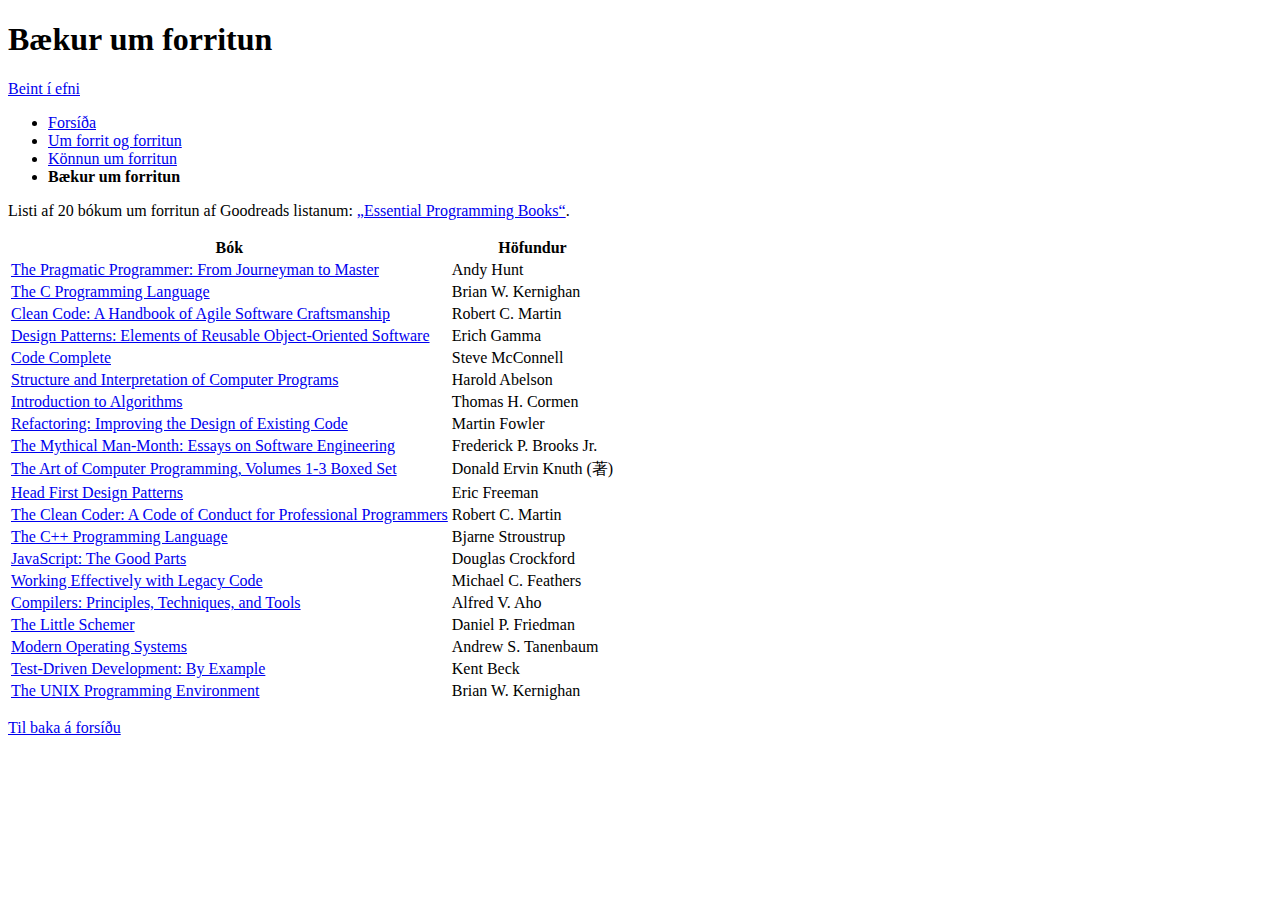
==== index.html @ 3bd28d53 "Update index.html" ====
<!DOCTYPE html>
<html lang="is">
  <head>
    <meta charset="utf-8" />
    <title>Bækur um forritun</title>
  </head>
  <body>
    <header>
      <h1>Bækur um forritun</h1>
    </header>

    <p><a href="#efni">Beint í efni</a></p>

    <nav>
      <ul>
        <li><a href="../index.html">Forsíða</a></li>
        <li><a href="um.html">Um forrit og forritun</a></li>
        <li><a href="konnun.html">Könnun um forritun</a></li>
        <li><strong>Bækur um forritun</strong></li>
      </ul>
    </nav>

    <main id="efni">
      <p>
        Listi af 20 bókum um forritun af Goodreads listanum:
        <a href="https://www.goodreads.com/list/show/542.Essential_Programming_Books"
          >„Essential Programming Books“</a
        >.
      </p>
      <table>
        <thead>
          <tr>
            <th>Bók</th>
            <th>Höfundur</th>
          </tr>
        </thead>
        <tbody>
          <tr>
            <td>
              <a href="https://www.goodreads.com/book/show/4099.The_Pragmatic_Programmer"
                >The Pragmatic Programmer: From Journeyman to Master</a
              >
            </td>
            <td>Andy Hunt</td>
          </tr>
          <tr>
            <td>
              <a href="https://www.goodreads.com/book/show/515601.The_C_Programming_Language"
                >The C Programming Language</a
              >
            </td>
            <td>Brian W. Kernighan</td>
          </tr>
          <tr>
            <td>
              <a href="https://www.goodreads.com/book/show/3735293-clean-code"
                >Clean Code: A Handbook of Agile Software Craftsmanship</a
              >
            </td>
            <td>Robert C. Martin</td>
          </tr>
          <tr>
            <td>
              <a href="https://www.goodreads.com/book/show/85009.Design_Patterns"
                >Design Patterns: Elements of Reusable Object-Oriented Software</a
              >
            </td>
            <td>Erich Gamma</td>
          </tr>
          <tr>
            <td>
              <a href="https://www.goodreads.com/book/show/4845.Code_Complete">Code Complete</a>
            </td>
            <td>Steve McConnell</td>
          </tr>
          <tr>
            <td>
              <a
                href="https://www.goodreads.com/book/show/43713.Structure_and_Interpretation_of_Computer_Programs"
                >Structure and Interpretation of Computer Programs</a
              >
            </td>
            <td>Harold Abelson</td>
          </tr>
          <tr>
            <td>
              <a href="https://www.goodreads.com/book/show/108986.Introduction_to_Algorithms"
                >Introduction to Algorithms</a
              >
            </td>
            <td>Thomas H. Cormen</td>
          </tr>
          <tr>
            <td>
              <a href="https://www.goodreads.com/book/show/44936.Refactoring"
                >Refactoring: Improving the Design of Existing Code</a
              >
            </td>
            <td>Martin Fowler</td>
          </tr>
          <tr>
            <td>
              <a href="https://www.goodreads.com/book/show/13629.The_Mythical_Man_Month"
                >The Mythical Man-Month: Essays on Software Engineering</a
              >
            </td>
            <td>Frederick P. Brooks Jr.</td>
          </tr>
          <tr>
            <td>
              <a
                href="https://www.goodreads.com/book/show/112239.The_Art_of_Computer_Programming_Volumes_1_3_Boxed_Set"
                >The Art of Computer Programming, Volumes 1-3 Boxed Set</a
              >
            </td>
            <td>Donald Ervin Knuth (著)</td>
          </tr>
          <tr>
            <td>
              <a href="https://www.goodreads.com/book/show/58128.Head_First_Design_Patterns"
                >Head First Design Patterns</a
              >
            </td>
            <td>Eric Freeman</td>
          </tr>
          <tr>
            <td>
              <a href="https://www.goodreads.com/book/show/10284614-the-clean-coder"
                >The Clean Coder: A Code of Conduct for Professional Programmers</a
              >
            </td>
            <td>Robert C. Martin</td>
          </tr>
          <tr>
            <td>
              <a href="https://www.goodreads.com/book/show/112251.The_C_Programming_Language"
                >The C++ Programming Language</a
              >
            </td>
            <td>Bjarne Stroustrup</td>
          </tr>
          <tr>
            <td>
              <a href="https://www.goodreads.com/book/show/2998152-javascript"
                >JavaScript: The Good Parts</a
              >
            </td>
            <td>Douglas Crockford</td>
          </tr>
          <tr>
            <td>
              <a
                href="https://www.goodreads.com/book/show/44919.Working_Effectively_with_Legacy_Code"
                >Working Effectively with Legacy Code</a
              >
            </td>
            <td>Michael C. Feathers</td>
          </tr>
          <tr>
            <td>
              <a href="https://www.goodreads.com/book/show/703102.Compilers"
                >Compilers: Principles, Techniques, and Tools</a
              >
            </td>
            <td>Alfred V. Aho</td>
          </tr>
          <tr>
            <td>
              <a href="https://www.goodreads.com/book/show/548914.The_Little_Schemer"
                >The Little Schemer</a
              >
            </td>
            <td>Daniel P. Friedman</td>
          </tr>
          <tr>
            <td>
              <a href="https://www.goodreads.com/book/show/166195.Modern_Operating_Systems"
                >Modern Operating Systems</a
              >
            </td>
            <td>Andrew S. Tanenbaum</td>
          </tr>
          <tr>
            <td>
              <a href="https://www.goodreads.com/book/show/387190.Test_Driven_Development"
                >Test-Driven Development: By Example</a
              >
            </td>
            <td>Kent Beck</td>
          </tr>
          <tr>
            <td>
              <a href="https://www.goodreads.com/book/show/337338.The_UNIX_Programming_Environment"
                >The UNIX Programming Environment</a
              >
            </td>
            <td>Brian W. Kernighan</td>
          </tr>
        </tbody>
      </table>
    </main>
    <footer>
      <p><a href="../index.html">Til baka á forsíðu</a></p>
    </footer>
  </body>
</html>
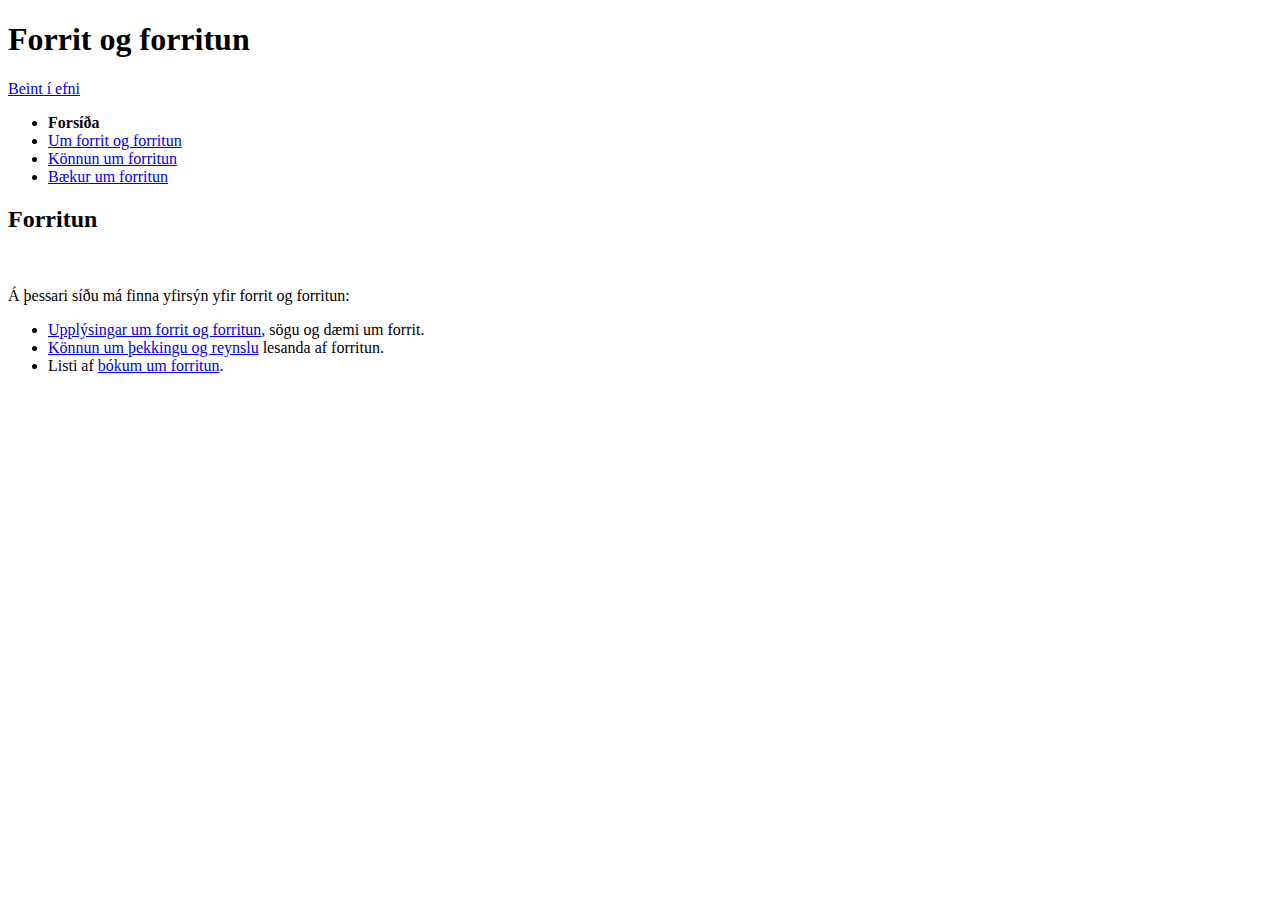
==== commit 3c5e1296: "Update index.html" ====
--- a/index.html
+++ b/index.html
@@ -2,205 +2,39 @@
 <html lang="is">
   <head>
     <meta charset="utf-8" />
-    <title>Bækur um forritun</title>
+    <title>Forrit og forritun</title>
+    <meta name="description" content="" />
+    <meta property="og:title" content="Forrit og forritun" />
+    <meta property="og:description" content="Lýsing fyrir Facebook" />
+    <meta property="og:image" content="./myndir/tolva.jpg" />
   </head>
   <body>
     <header>
-      <h1>Bækur um forritun</h1>
+      <h1>Forrit og forritun</h1>
     </header>
 
     <p><a href="#efni">Beint í efni</a></p>
 
     <nav>
       <ul>
-        <li><a href="../index.html">Forsíða</a></li>
-        <li><a href="um.html">Um forrit og forritun</a></li>
-        <li><a href="konnun.html">Könnun um forritun</a></li>
-        <li><strong>Bækur um forritun</strong></li>
+        <li><strong>Forsíða</strong></li>
+        <li><a href="sidur/um.html">Um forrit og forritun</a></li>
+        <li><a href="sidur/konnun.html">Könnun um forritun</a></li>
+        <li><a href="sidur/baekur.html">Bækur um forritun</a></li>
       </ul>
     </nav>
 
     <main id="efni">
-      <p>
-        Listi af 20 bókum um forritun af Goodreads listanum:
-        <a href="https://www.goodreads.com/list/show/542.Essential_Programming_Books"
-          >„Essential Programming Books“</a
-        >.
-      </p>
-      <table>
-        <thead>
-          <tr>
-            <th>Bók</th>
-            <th>Höfundur</th>
-          </tr>
-        </thead>
-        <tbody>
-          <tr>
-            <td>
-              <a href="https://www.goodreads.com/book/show/4099.The_Pragmatic_Programmer"
-                >The Pragmatic Programmer: From Journeyman to Master</a
-              >
-            </td>
-            <td>Andy Hunt</td>
-          </tr>
-          <tr>
-            <td>
-              <a href="https://www.goodreads.com/book/show/515601.The_C_Programming_Language"
-                >The C Programming Language</a
-              >
-            </td>
-            <td>Brian W. Kernighan</td>
-          </tr>
-          <tr>
-            <td>
-              <a href="https://www.goodreads.com/book/show/3735293-clean-code"
-                >Clean Code: A Handbook of Agile Software Craftsmanship</a
-              >
-            </td>
-            <td>Robert C. Martin</td>
-          </tr>
-          <tr>
-            <td>
-              <a href="https://www.goodreads.com/book/show/85009.Design_Patterns"
-                >Design Patterns: Elements of Reusable Object-Oriented Software</a
-              >
-            </td>
-            <td>Erich Gamma</td>
-          </tr>
-          <tr>
-            <td>
-              <a href="https://www.goodreads.com/book/show/4845.Code_Complete">Code Complete</a>
-            </td>
-            <td>Steve McConnell</td>
-          </tr>
-          <tr>
-            <td>
-              <a
-                href="https://www.goodreads.com/book/show/43713.Structure_and_Interpretation_of_Computer_Programs"
-                >Structure and Interpretation of Computer Programs</a
-              >
-            </td>
-            <td>Harold Abelson</td>
-          </tr>
-          <tr>
-            <td>
-              <a href="https://www.goodreads.com/book/show/108986.Introduction_to_Algorithms"
-                >Introduction to Algorithms</a
-              >
-            </td>
-            <td>Thomas H. Cormen</td>
-          </tr>
-          <tr>
-            <td>
-              <a href="https://www.goodreads.com/book/show/44936.Refactoring"
-                >Refactoring: Improving the Design of Existing Code</a
-              >
-            </td>
-            <td>Martin Fowler</td>
-          </tr>
-          <tr>
-            <td>
-              <a href="https://www.goodreads.com/book/show/13629.The_Mythical_Man_Month"
-                >The Mythical Man-Month: Essays on Software Engineering</a
-              >
-            </td>
-            <td>Frederick P. Brooks Jr.</td>
-          </tr>
-          <tr>
-            <td>
-              <a
-                href="https://www.goodreads.com/book/show/112239.The_Art_of_Computer_Programming_Volumes_1_3_Boxed_Set"
-                >The Art of Computer Programming, Volumes 1-3 Boxed Set</a
-              >
-            </td>
-            <td>Donald Ervin Knuth (著)</td>
-          </tr>
-          <tr>
-            <td>
-              <a href="https://www.goodreads.com/book/show/58128.Head_First_Design_Patterns"
-                >Head First Design Patterns</a
-              >
-            </td>
-            <td>Eric Freeman</td>
-          </tr>
-          <tr>
-            <td>
-              <a href="https://www.goodreads.com/book/show/10284614-the-clean-coder"
-                >The Clean Coder: A Code of Conduct for Professional Programmers</a
-              >
-            </td>
-            <td>Robert C. Martin</td>
-          </tr>
-          <tr>
-            <td>
-              <a href="https://www.goodreads.com/book/show/112251.The_C_Programming_Language"
-                >The C++ Programming Language</a
-              >
-            </td>
-            <td>Bjarne Stroustrup</td>
-          </tr>
-          <tr>
-            <td>
-              <a href="https://www.goodreads.com/book/show/2998152-javascript"
-                >JavaScript: The Good Parts</a
-              >
-            </td>
-            <td>Douglas Crockford</td>
-          </tr>
-          <tr>
-            <td>
-              <a
-                href="https://www.goodreads.com/book/show/44919.Working_Effectively_with_Legacy_Code"
-                >Working Effectively with Legacy Code</a
-              >
-            </td>
-            <td>Michael C. Feathers</td>
-          </tr>
-          <tr>
-            <td>
-              <a href="https://www.goodreads.com/book/show/703102.Compilers"
-                >Compilers: Principles, Techniques, and Tools</a
-              >
-            </td>
-            <td>Alfred V. Aho</td>
-          </tr>
-          <tr>
-            <td>
-              <a href="https://www.goodreads.com/book/show/548914.The_Little_Schemer"
-                >The Little Schemer</a
-              >
-            </td>
-            <td>Daniel P. Friedman</td>
-          </tr>
-          <tr>
-            <td>
-              <a href="https://www.goodreads.com/book/show/166195.Modern_Operating_Systems"
-                >Modern Operating Systems</a
-              >
-            </td>
-            <td>Andrew S. Tanenbaum</td>
-          </tr>
-          <tr>
-            <td>
-              <a href="https://www.goodreads.com/book/show/387190.Test_Driven_Development"
-                >Test-Driven Development: By Example</a
-              >
-            </td>
-            <td>Kent Beck</td>
-          </tr>
-          <tr>
-            <td>
-              <a href="https://www.goodreads.com/book/show/337338.The_UNIX_Programming_Environment"
-                >The UNIX Programming Environment</a
-              >
-            </td>
-            <td>Brian W. Kernighan</td>
-          </tr>
-        </tbody>
-      </table>
+      <h2>Forritun</h2>
+      <img src="./myndir/tolva.jpg" alt="" />
+
+      <p>Á þessari síðu má finna yfirsýn yfir forrit og forritun:</p>
+
+      <ul>
+        <li><a href="sidur/um.html">Upplýsingar um forrit og forritun</a>, sögu og dæmi um forrit.</li>
+        <li><a href="sidur/konnun.html">Könnun um þekkingu og reynslu</a> lesanda af forritun.</li>
+        <li>Listi af <a href="sidur/baekur.html">bókum um forritun</a>.</li>
+      </ul>
     </main>
-    <footer>
-      <p><a href="../index.html">Til baka á forsíðu</a></p>
-    </footer>
   </body>
 </html>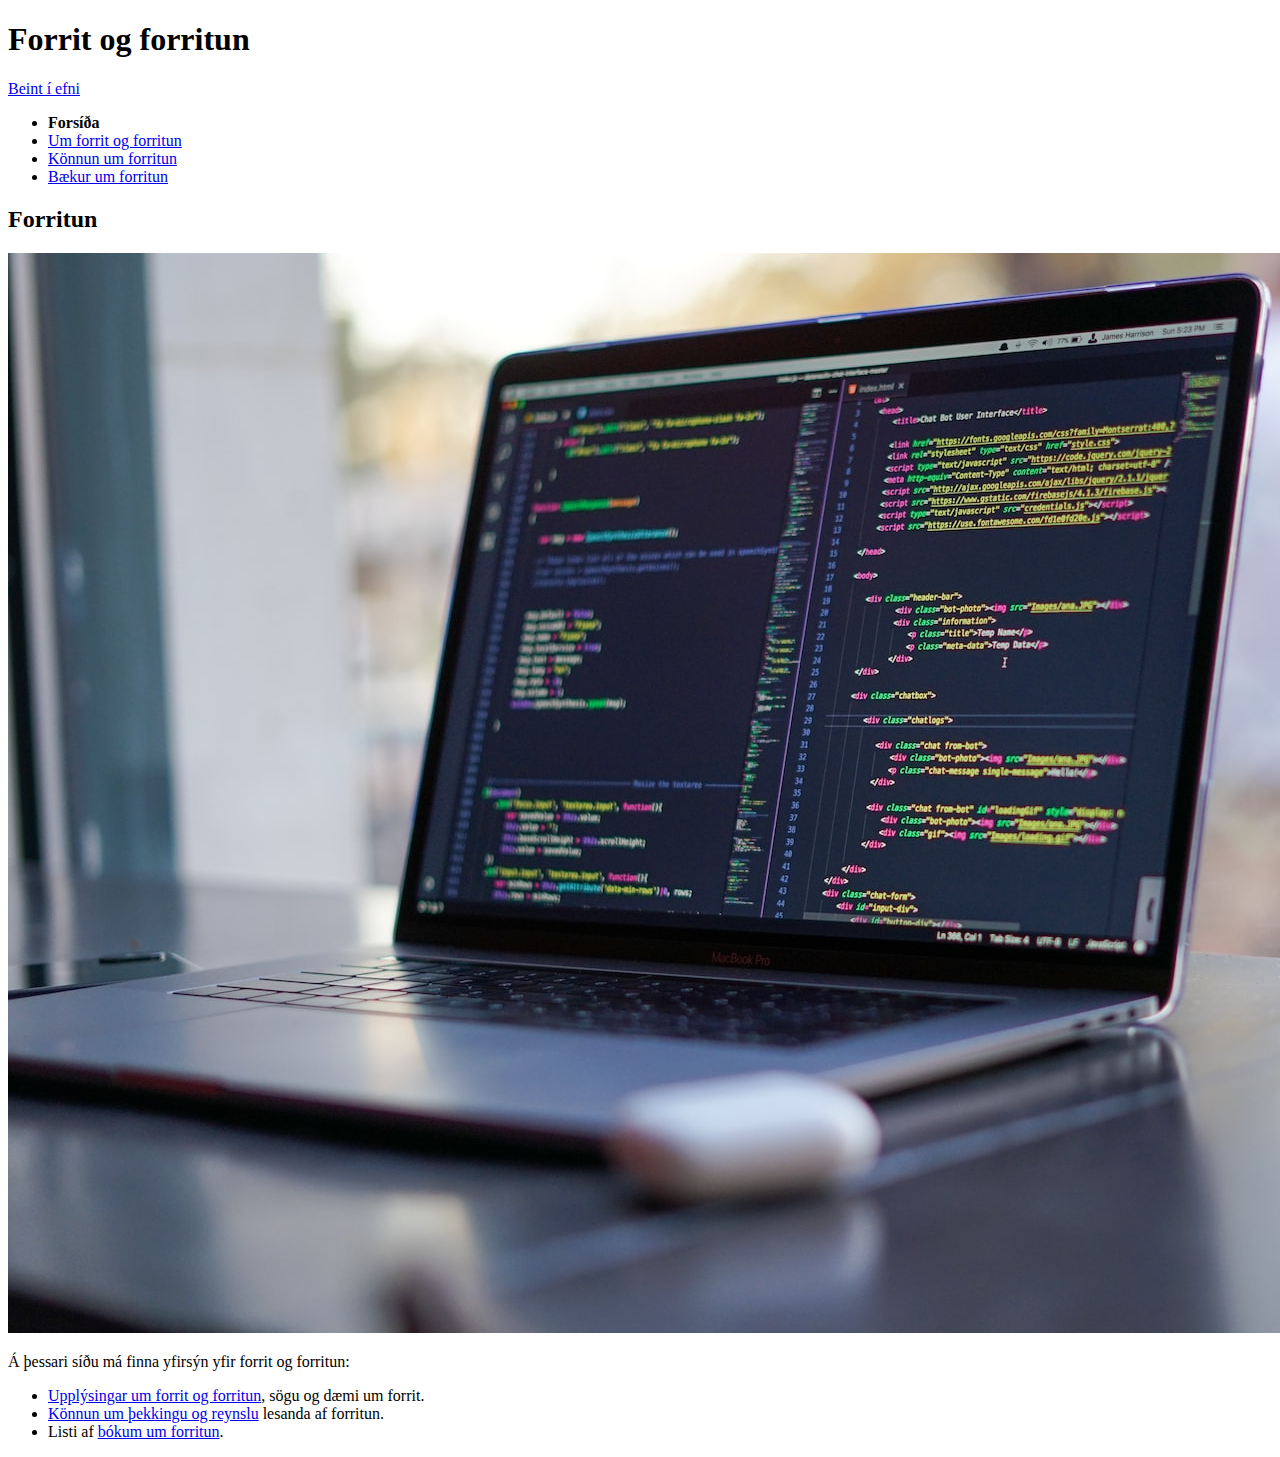
==== commit d97b1961: "Update index.html" ====
--- a/index.html
+++ b/index.html
@@ -26,7 +26,7 @@
 
     <main id="efni">
       <h2>Forritun</h2>
-      <img src="./myndir/tolva.jpg" alt="" />
+      <img src="./myndir /tolva.jpg" alt="" />
 
       <p>Á þessari síðu má finna yfirsýn yfir forrit og forritun:</p>
 
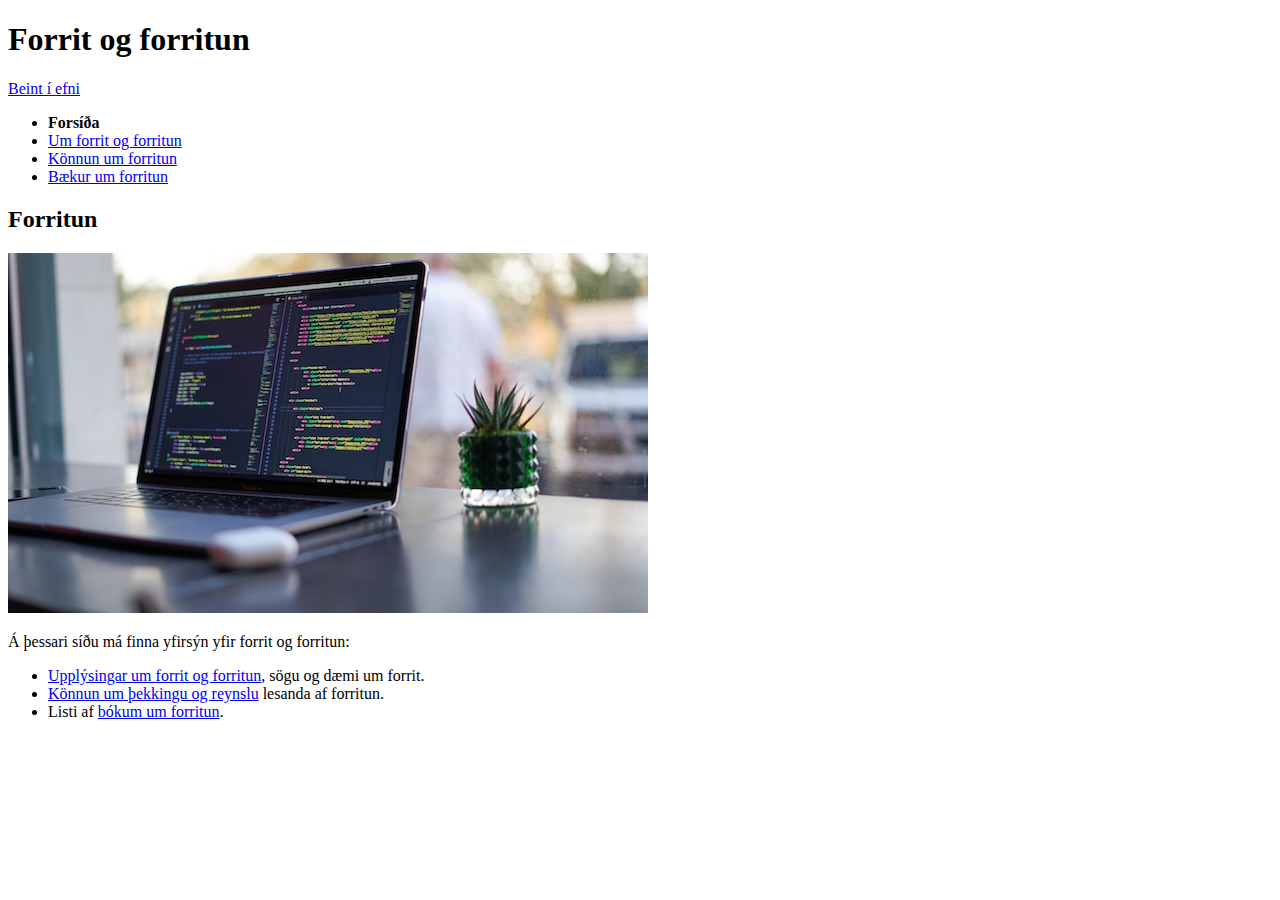
==== commit 94092a2c: "Update index.html" ====
--- a/index.html
+++ b/index.html
@@ -18,9 +18,9 @@
     <nav>
       <ul>
         <li><strong>Forsíða</strong></li>
-        <li><a href="sidur/um.html">Um forrit og forritun</a></li>
-        <li><a href="sidur/konnun.html">Könnun um forritun</a></li>
-        <li><a href="sidur/baekur.html">Bækur um forritun</a></li>
+        <li><a href="sidur /um.html">Um forrit og forritun</a></li>
+        <li><a href="sidur /konnun.html">Könnun um forritun</a></li>
+        <li><a href="sidur /baekur.html">Bækur um forritun</a></li>
       </ul>
     </nav>
 
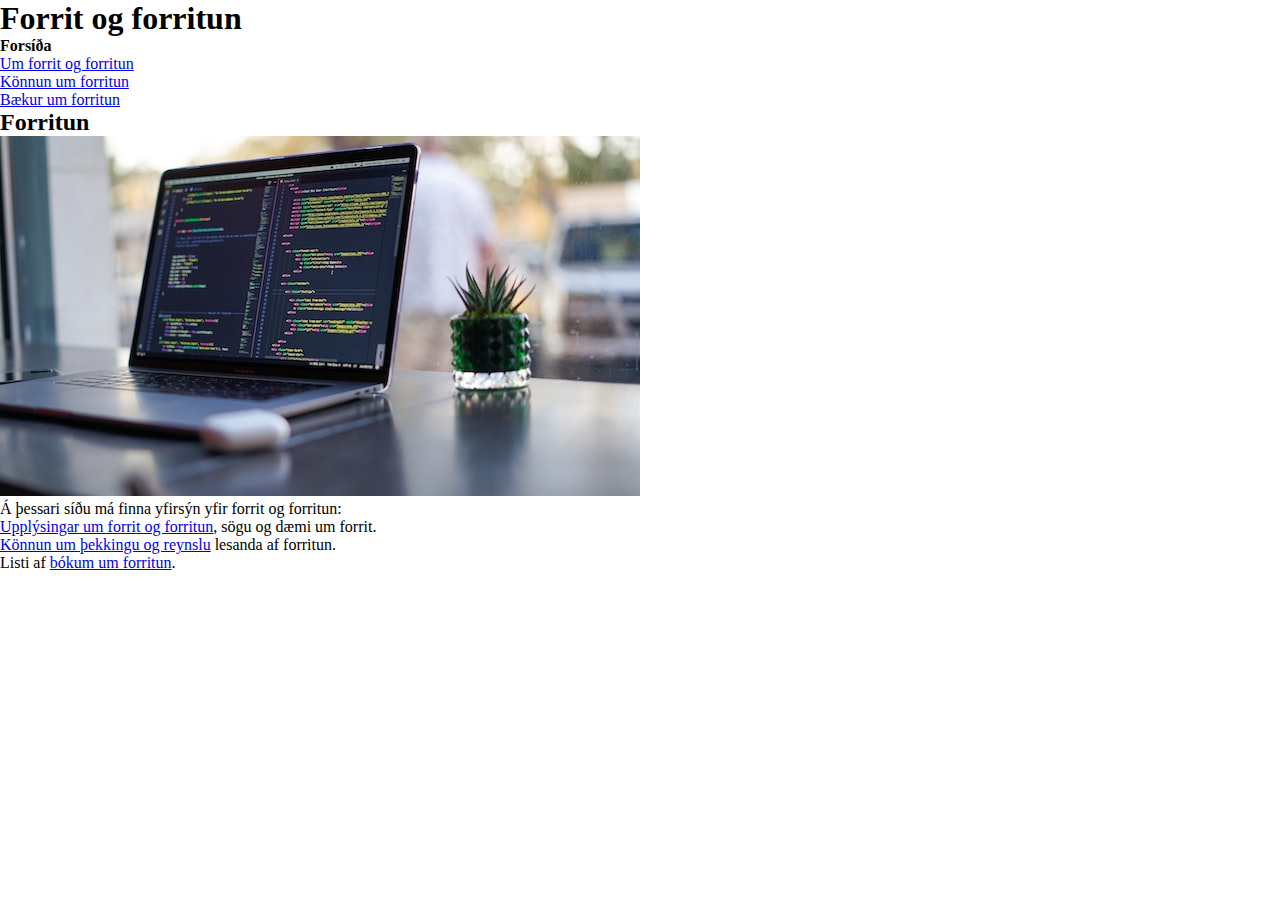
==== commit e7f7df43: "Update index.html" ====
--- a/index.html
+++ b/index.html
@@ -7,14 +7,14 @@
     <meta property="og:title" content="Forrit og forritun" />
     <meta property="og:description" content="Lýsing fyrir Facebook" />
     <meta property="og:image" content="./myndir/tolva.jpg" />
+    <link rel ="stylesheet" href="styles.css"> 
   </head>
   <body>
+    <div class="content">
     <header>
       <h1>Forrit og forritun</h1>
+      <p class="sr-only" ><a href="#efni">Beint í efni</a></p>
     </header>
-
-    <p><a href="#efni">Beint í efni</a></p>
-
     <nav>
       <ul>
         <li><strong>Forsíða</strong></li>
@@ -24,17 +24,20 @@
       </ul>
     </nav>
 
+    <div= class="wrapper">
     <main id="efni">
       <h2>Forritun</h2>
-      <img src="./myndir /tolva.jpg" alt="" />
+      <img src="myndir /tolva.jpg" alt="" />
 
       <p>Á þessari síðu má finna yfirsýn yfir forrit og forritun:</p>
 
       <ul>
-        <li><a href="sidur/um.html">Upplýsingar um forrit og forritun</a>, sögu og dæmi um forrit.</li>
-        <li><a href="sidur/konnun.html">Könnun um þekkingu og reynslu</a> lesanda af forritun.</li>
-        <li>Listi af <a href="sidur/baekur.html">bókum um forritun</a>.</li>
+        <li><a href="sidur /um.html">Upplýsingar um forrit og forritun</a>, sögu og dæmi um forrit.</li>
+        <li><a href="sidur /konnun.html">Könnun um þekkingu og reynslu</a> lesanda af forritun.</li>
+        <li>Listi af <a href="sidur /baekur.html">bókum um forritun</a>.</li>
       </ul>
     </main>
+  </div>
+</div>
   </body>
 </html>--- a/styles.css
+++ b/styles.css
@@ -0,0 +1,94 @@
+/*
+Setjum inn „reset“ sem fjarlægir margin og padding af öllu
+Þessu má ekki breyta
+*/
+* {
+    margin: 0;
+    padding: 0;
+  }
+  
+  /*
+  Reiknum stærð á öllum boxum sem border-box.
+  Þessu má breyta eða fjarlægja.
+  */
+  html {
+    box-sizing: border-box;
+    font-size: 16px;
+  }
+  
+  /* og látum erfast á allt */
+  *, *:before, *:after {
+    box-sizing: inherit;
+  }
+  
+  /* hjálpar class sem felur sjónrænt en skjálesarar lesa */
+  .sr-only:not(:focus):not(:active) {
+    clip: rect(0 0 0 0); 
+    clip-path: inset(50%);
+    height: 1px;
+    overflow: hidden;
+    position: absolute;
+    white-space: nowrap; 
+    width: 1px;
+  }
+  
+  /* Uppsetning á síðu—layout */
+  .content {
+    /* Lætur börn .content raða sér með _flexbox_ */
+    display: flex;
+    /* röðun sé í dálkaröð (niður) */
+    flex-direction: column;
+  }
+  
+  .content > header {
+  }
+  
+  .content > nav {
+  }
+  
+  .content > main {
+    /* Lætur <main> taka allt auka pláss sem er í boði */
+    flex: 1;
+  }
+  
+  .content > footer {
+  }
+  
+  /* almennar skilgreiningar */
+  
+  h1, h2 {
+    /* TODO setja almennar skilgreinar fyrir fyrirsagnir */
+  }
+  
+  a {
+    /* TODO setja almennar skilgreinar fyrir tengla */
+  }
+  
+  /* nav — valmynd */
+  
+  nav ul {
+    /* TODO */
+  }
+  
+  nav ul li {
+    /* TODO */
+  }
+  
+  /* TODO */
+  
+  
+  /* main — meginmál */
+  
+  /* TODO */
+  
+  /* töflur */
+  
+  table {
+    border-spacing: 0;
+  }
+  
+  /* TODO */
+  
+  /* form */
+  
+  /* TODO */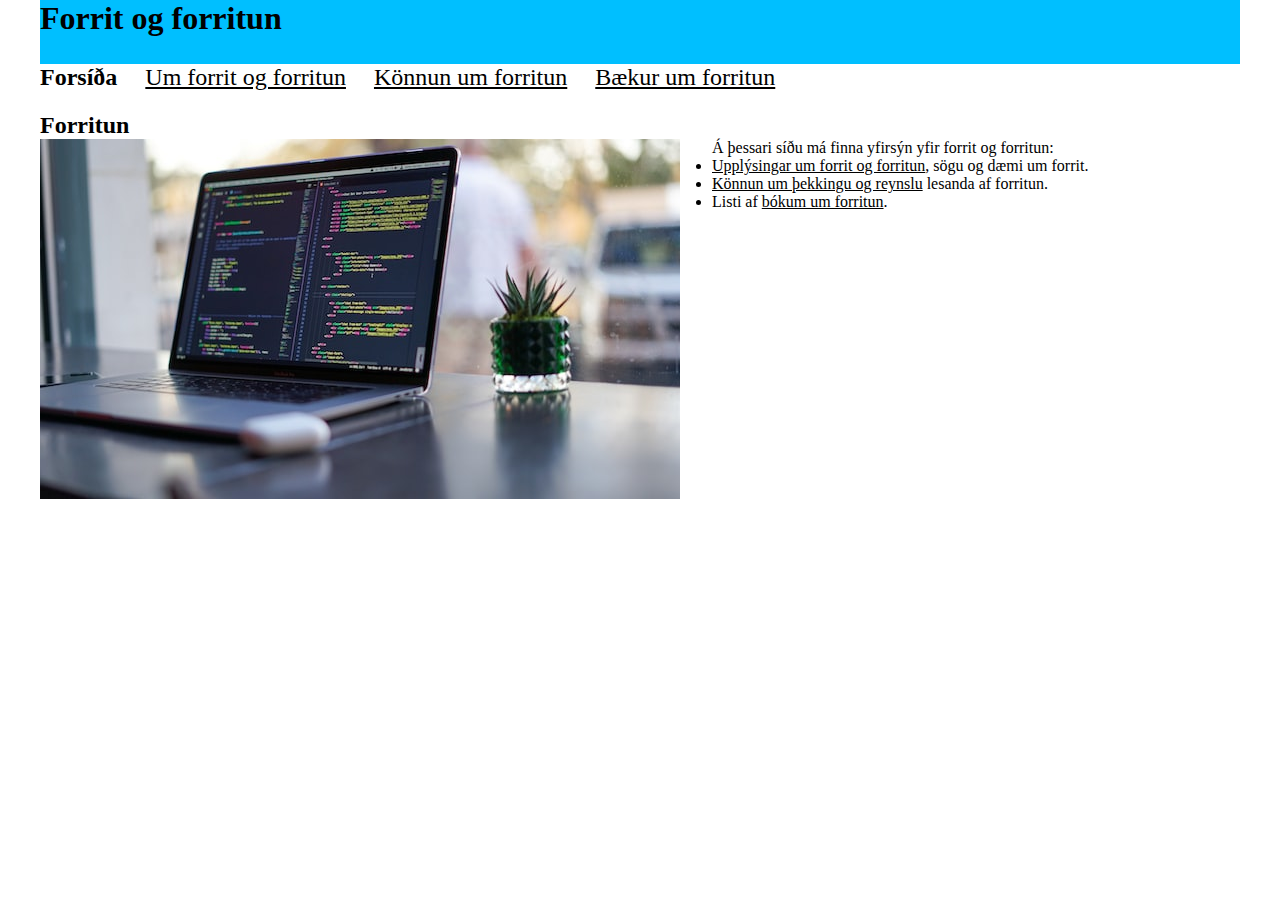
==== commit ee631359: "Update index.html" ====
--- a/index.html
+++ b/index.html
@@ -24,20 +24,26 @@
       </ul>
     </nav>
 
-    <div= class="wrapper">
     <main id="efni">
       <h2>Forritun</h2>
-      <img src="myndir /tolva.jpg" alt="" />
+      <div= class="wrapper">
+        <div>
+          <img src="myndir /tolva.jpg" alt="" />
+        </div>
+        <div>
+          <p>Á þessari síðu má finna yfirsýn yfir forrit og forritun:</p>
 
-      <p>Á þessari síðu má finna yfirsýn yfir forrit og forritun:</p>
-
-      <ul>
-        <li><a href="sidur /um.html">Upplýsingar um forrit og forritun</a>, sögu og dæmi um forrit.</li>
-        <li><a href="sidur /konnun.html">Könnun um þekkingu og reynslu</a> lesanda af forritun.</li>
-        <li>Listi af <a href="sidur /baekur.html">bókum um forritun</a>.</li>
-      </ul>
+          <ul>
+            <li><a href="sidur /um.html">Upplýsingar um forrit og forritun</a>, sögu og dæmi um forrit.</li>
+            <li><a href="sidur /konnun.html">Könnun um þekkingu og reynslu</a> lesanda af forritun.</li>
+            <li>Listi af <a href="sidur /baekur.html">bókum um forritun</a>.</li>
+          </ul>
+        </div>
+      </div>
     </main>
-  </div>
-</div>
+    <footer>
+      <p></p>
+    </footer>
+    </div>
   </body>
 </html>--- a/styles.css
+++ b/styles.css
@@ -31,47 +31,106 @@
     white-space: nowrap; 
     width: 1px;
   }
+  .wrapper {
+    display: flex;
+    flex-direction: row;
+    margin: 0 auto;
+    max-width: 1200px;
+    width: 100%;
+    gap: 2em;
+  }
   
   /* Uppsetning á síðu—layout */
   .content {
+    align-items:flex;
     /* Lætur börn .content raða sér með _flexbox_ */
     display: flex;
     /* röðun sé í dálkaröð (niður) */
     flex-direction: column;
+    margin: 0 auto;
+    max-width: 1200px;
+    width: 100%;
+    position:relative;
+    min-height: 100vh;
+  
   }
+   header {
+    background-color:#00bfff;
+    margin: 0 auto;
+    max-width: 1200px;
+    width: 100%;
+    height: 4rem;
+    
   
-  .content > header {
+  }
+  header h1 {
+    margin: 0 auto;
+    max-width: 1200px;
+    width: 100%;
+   
+  }
+
+  
+  a {
+   color: #000000;
+
   }
   
   .content > nav {
+    height: 3rem;
+    
   }
   
   .content > main {
     /* Lætur <main> taka allt auka pláss sem er í boði */
     flex: 1;
+    height: 3rem;
+    
   }
   
   .content > footer {
+    background-color: #00bfff;
+    margin: 0 auto;
+    max-width: 1200px;
+    width: 100%;
+    height: 3rem;
   }
   
   /* almennar skilgreiningar */
   
   h1, h2 {
     /* TODO setja almennar skilgreinar fyrir fyrirsagnir */
+   
+  
   }
   
   a {
     /* TODO setja almennar skilgreinar fyrir tengla */
+    margin: 0 auto;
+    max-width: 1200px;
+    width: 100%;
+  
   }
   
   /* nav — valmynd */
   
   nav ul {
+
     /* TODO */
+  margin: 0 auto;
+    max-width: 1200px;
+    width: 100%;
+
   }
   
   nav ul li {
-    /* TODO */
+    display: inline;
+    margin: 0 auto;
+    max-width: 1200px;
+    width: 100%;
+    font-size: x-large;
+    margin-right: 1em;
+
   }
   
   /* TODO */
@@ -84,8 +143,16 @@
   /* töflur */
   
   table {
-    border-spacing: 0;
+    border-spacing: 1/4;
+    border-color:#00bfff;
+    margin: 0 auto;
+    max-width: 1200px;
+    width: 100%;
+    ;
+    
   }
+  tr:nth-child(even) {
+    background-color: #afebff;
   
   /* TODO */
   
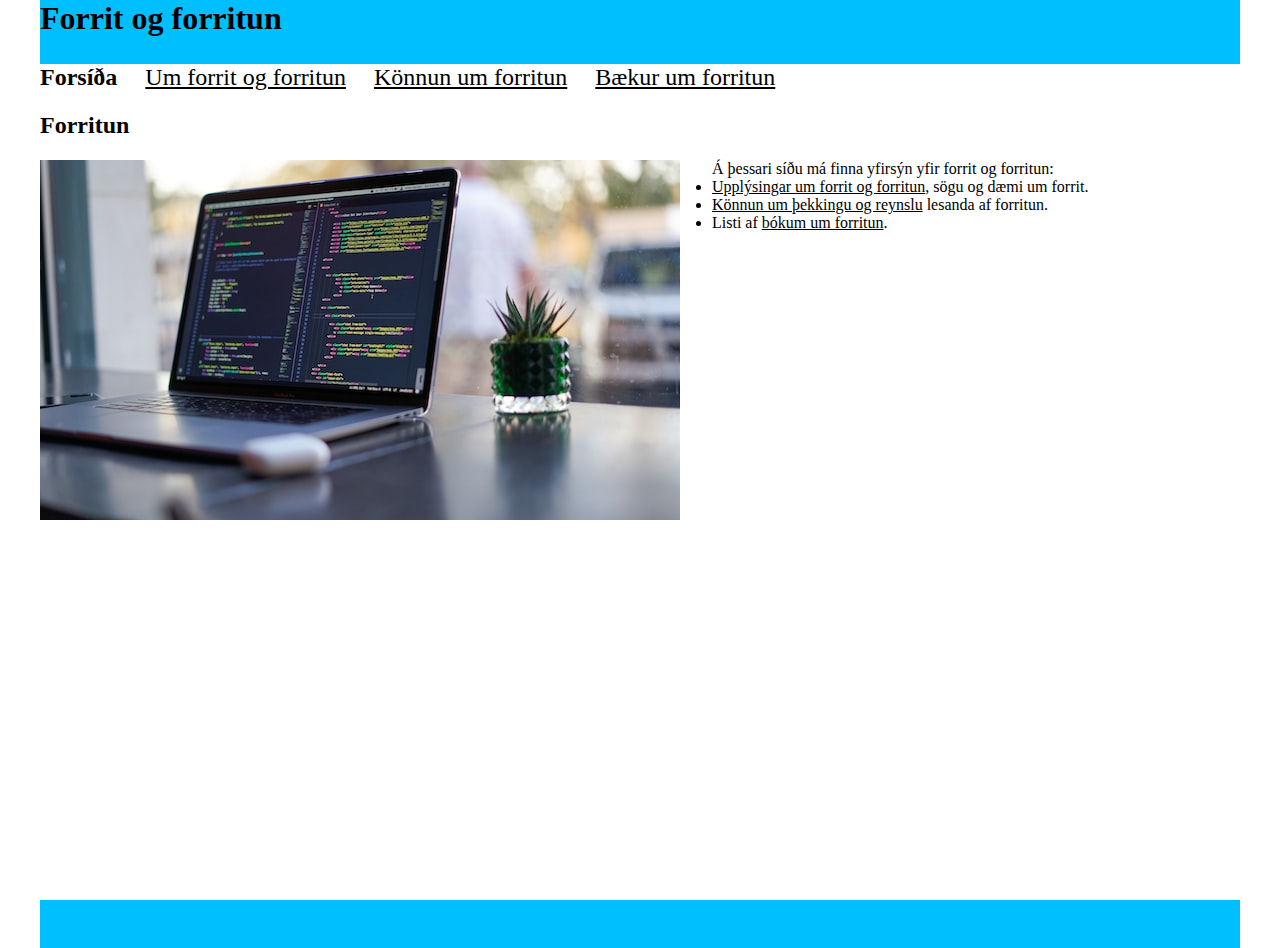
==== commit 07816a47: "Update index.html" ====
--- a/index.html
+++ b/index.html
@@ -3,10 +3,17 @@
   <head>
     <meta charset="utf-8" />
     <title>Forrit og forritun</title>
+    
     <meta name="description" content="" />
     <meta property="og:title" content="Forrit og forritun" />
     <meta property="og:description" content="Lýsing fyrir Facebook" />
     <meta property="og:image" content="./myndir/tolva.jpg" />
+    <link rel="preconnect" href="https://fonts.googleapis.com" />
+    <link rel="preconnect" href="https://fonts.gstatic.com" crossorigin />
+    <link
+      href="https://fonts.googleapis.com/css2?family=Inter:wght@400;700&display=swap"
+      rel="stylesheet"
+    />
     <link rel ="stylesheet" href="styles.css"> 
   </head>
   <body>
--- a/styles.css
+++ b/styles.css
@@ -69,6 +69,32 @@
     width: 100%;
    
   }
+  fieldset{ 
+ border-color: #00bfff;
+   border-radius: 6px;
+   height: 20rem;
+  }
+  form{ 
+    margin: 0 auto;
+    max-width: 1200px;
+    width: 100%;
+   
+     }
+   
+
+  fieldset legend{ 
+    font-size: 24px;
+    
+
+  }
+  button{ 
+    background-color: #afebff;
+    border-color: #00bfff;
+    border-radius: 6px;
+
+    
+
+  }
 
   
   a {
@@ -87,6 +113,13 @@
     height: 3rem;
     
   }
+  footer{
+  background-color: #00bfff;
+  margin: 0 auto;
+  max-width: 1200px;
+  width: 100%;
+  height: 3rem;
+}
   
   .content > footer {
     background-color: #00bfff;
@@ -94,14 +127,17 @@
     max-width: 1200px;
     width: 100%;
     height: 3rem;
+    
   }
   
   /* almennar skilgreiningar */
   
   h1, h2 {
     /* TODO setja almennar skilgreinar fyrir fyrirsagnir */
-   
-  
+    margin: 0 auto;
+    max-width: 1200px;
+    width: 100%;
+    height: 3rem;
   }
   
   a {
@@ -109,6 +145,7 @@
     margin: 0 auto;
     max-width: 1200px;
     width: 100%;
+    
   
   }
   
@@ -153,6 +190,16 @@
   }
   tr:nth-child(even) {
     background-color: #afebff;
+  }
+    label {
+      font-size: large;
+      margin: 0 autos;
+      max-width: 1200px;
+      width: 100%;
+      display: inline-block;
+      
+    }
+
   
   /* TODO */
   
